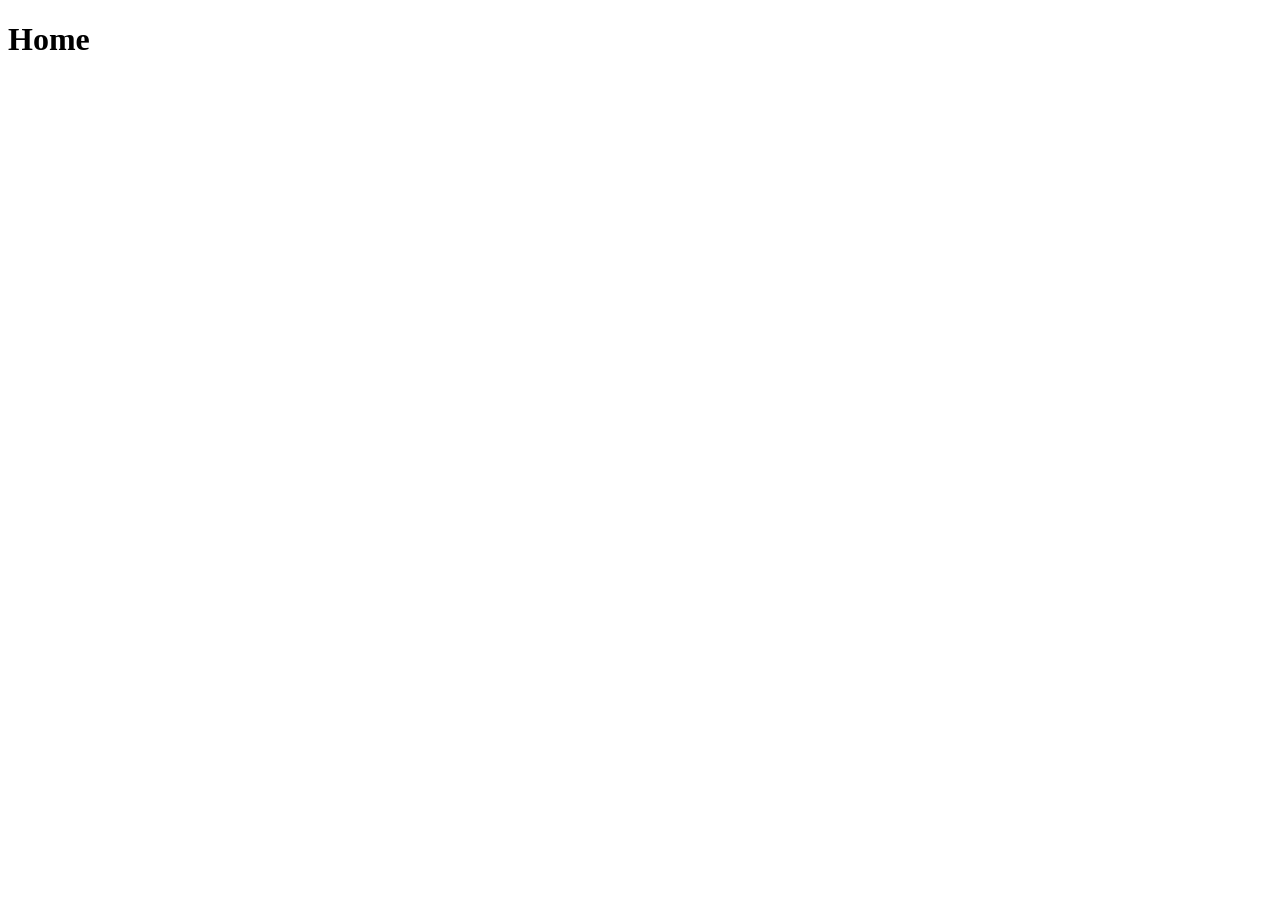
==== Clase 2/home.html @ fef6de88 "Subo la preview de la clase 2" ====
<!DOCTYPE html>
<html lang="en">
<head>
    <meta charset="UTF-8">
    <meta name="viewport" content="width=device-width, initial-scale=1.0">
    <title>Document</title>
</head>
<body>
    <h1>Home</h1>
</body>
</html>
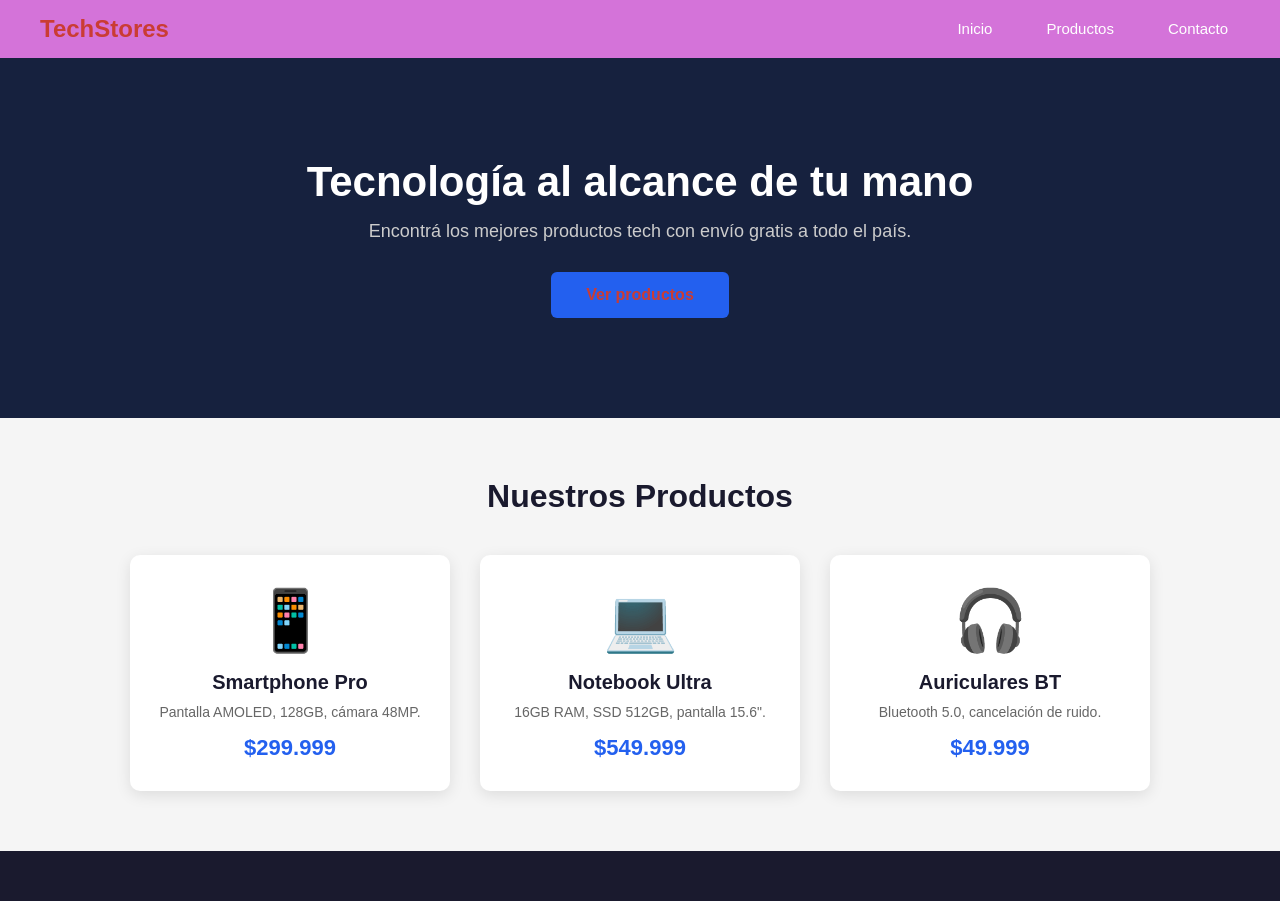
==== commit cb9fd728: "clase 2" ====
--- a/Clase 2/home.html
+++ b/Clase 2/home.html
@@ -4,8 +4,60 @@
     <meta charset="UTF-8">
     <meta name="viewport" content="width=device-width, initial-scale=1.0">
     <title>Document</title>
+    <link rel="stylesheet" href="style.css">
 </head>
 <body>
-    <h1>Home</h1>
+      <header>
+        <nav>
+            <a href="#" class="logo">TechStores</a>
+            <ul>
+                <li><a href="#inicio">Inicio</a></li>
+                <li><a href="#productos">Productos</a></li>
+                <li><a href="#contacto">Contacto</a></li>
+            </ul>
+        </nav>
+    </header>
+
+    <main>
+
+        <section id="inicio" class="hero">
+            <h1>Tecnología al alcance de tu mano</h1>
+            <p>Encontrá los mejores productos tech con envío gratis a todo el país.</p>
+            <a href="#productos" class="btn">Ver productos</a>
+        </section>
+
+        <section id="productos" class="productos">
+            <h2>Nuestros Productos</h2>
+            <div class="tarjetas">
+
+                <article class="tarjeta">
+                    <div class="tarjeta-img">📱</div>
+                    <h3>Smartphone Pro</h3>
+                    <p>Pantalla AMOLED, 128GB, cámara 48MP.</p>
+                    <span class="precio">$299.999</span>
+                </article>
+
+                <article class="tarjeta">
+                    <div class="tarjeta-img">💻</div>
+                    <h3>Notebook Ultra</h3>
+                    <p>16GB RAM, SSD 512GB, pantalla 15.6".</p>
+                    <span class="precio">$549.999</span>
+                </article>
+
+                <article class="tarjeta">
+                    <div class="tarjeta-img">🎧</div>
+                    <h3>Auriculares BT</h3>
+                    <p>Bluetooth 5.0, cancelación de ruido.</p>
+                    <span class="precio">$49.999</span>
+                </article>
+
+            </div>
+        </section>
+
+    </main>
+
+    <footer>
+
+    </footer>
 </body>
 </html>
--- a/Clase 2/style.css
+++ b/Clase 2/style.css
@@ -0,0 +1,171 @@
+/* variables globales */
+:root{
+    --color-primario:  #d473d9;
+    --color-secundario: #b155b6;
+    --color-fondo: #f5f5f5;
+    --color-acento: #ca3c34;
+    --color-acento-hover: #c73652;
+    --color-texto: #333333;
+    --color-blanco: #ffffff;
+
+    --fuente-base: 'Arial', Helvetica, sans-serif;
+    --sombra-tarjeta: 0 0.25rem 1rem rgba(0,0,0,0.1);
+    --transicion: 0.3 ease;
+}
+
+* {
+    margin: 0;
+    padding: 0;
+    box-sizing: border-box;
+}
+
+body {
+    font-family: var(--fuente-base);
+    font-size: 1rem;
+    color: var(--color-texto);
+    background-color: var(--color-fondo);
+}
+
+a {
+    text-decoration: none;
+    color: inherit;
+}
+
+ul {
+    list-style: none;
+}
+
+
+header {
+    background-color: var(--color-primario);
+    padding: 15px 40px;
+    position: sticky;
+    top: 0;
+    z-index: 100;
+}
+
+nav {
+    display: flex;
+    justify-content: space-between;
+    align-items: center;
+    max-width: 1200px;
+    margin: 0 auto;
+}
+
+.logo {
+    font-size: 24px;
+    font-weight: bold;
+    color: var(--color-acento);
+}
+
+nav ul {
+    display: flex;
+    gap: 30px;
+}
+
+nav ul li a {
+    color: #ffffff;
+    font-size: 15px;
+    padding: 8px 12px;
+    border-radius: 4px;
+    transition: background-color 0.3s;
+}
+
+.hero {
+    background-color: #16213e;
+    color: #ffffff;
+    text-align: center;
+    padding: 100px 40px;
+}
+
+.hero h1 {
+    font-size: 42px;
+    margin-bottom: 15px;
+}
+
+.hero p {
+    font-size: 18px;
+    margin-bottom: 30px;
+    color: #cccccc;
+}
+
+.btn {
+    display: inline-block;
+    background-color: #2360ef;
+    color: var(--color-acento);
+    padding: 14px 35px;
+    border-radius: 6px;
+    font-size: 16px;
+    font-weight: bold;
+    transition: background-color 0.3s;
+}
+
+.btn:hover {
+    background-color: var(--color-acento-hover);
+}
+
+/* ---------- Productos ---------- */
+.productos {
+    padding: 60px 40px;
+    text-align: center;
+    max-width: 1200px;
+    margin: 0 auto;
+}
+
+.productos h2 {
+    font-size: 32px;
+    margin-bottom: 40px;
+    color: #1a1a2e;
+}
+
+.tarjetas {
+    display: flex;
+    justify-content: center;
+    gap: 30px;
+}
+
+.tarjeta {
+    background-color: #ffffff;
+    border-radius: 10px;
+    padding: 30px 25px;
+    width: 320px;
+    box-shadow: 0px 4px 15px rgba(0, 0, 0, 0.1);
+    transition: transform 0.3s;
+}
+
+.tarjeta:hover {
+    transform: translateY(-5px);
+}
+
+.tarjeta-img {
+    font-size: 60px;
+    margin-bottom: 15px;
+}
+
+.tarjeta h3 {
+    font-size: 20px;
+    margin-bottom: 10px;
+    color: #1a1a2e;
+}
+
+.tarjeta p {
+    font-size: 14px;
+    color: #666666;
+    margin-bottom: 15px;
+}
+
+.precio {
+    display: inline-block;
+    font-size: 22px;
+    font-weight: bold;
+    color: #2360ef;
+}
+
+/* ---------- Footer ---------- */
+footer {
+    background-color: #1a1a2e;
+    color: #aaaaaa;
+    text-align: center;
+    padding: 25px 40px;
+    font-size: 14px;
+}
